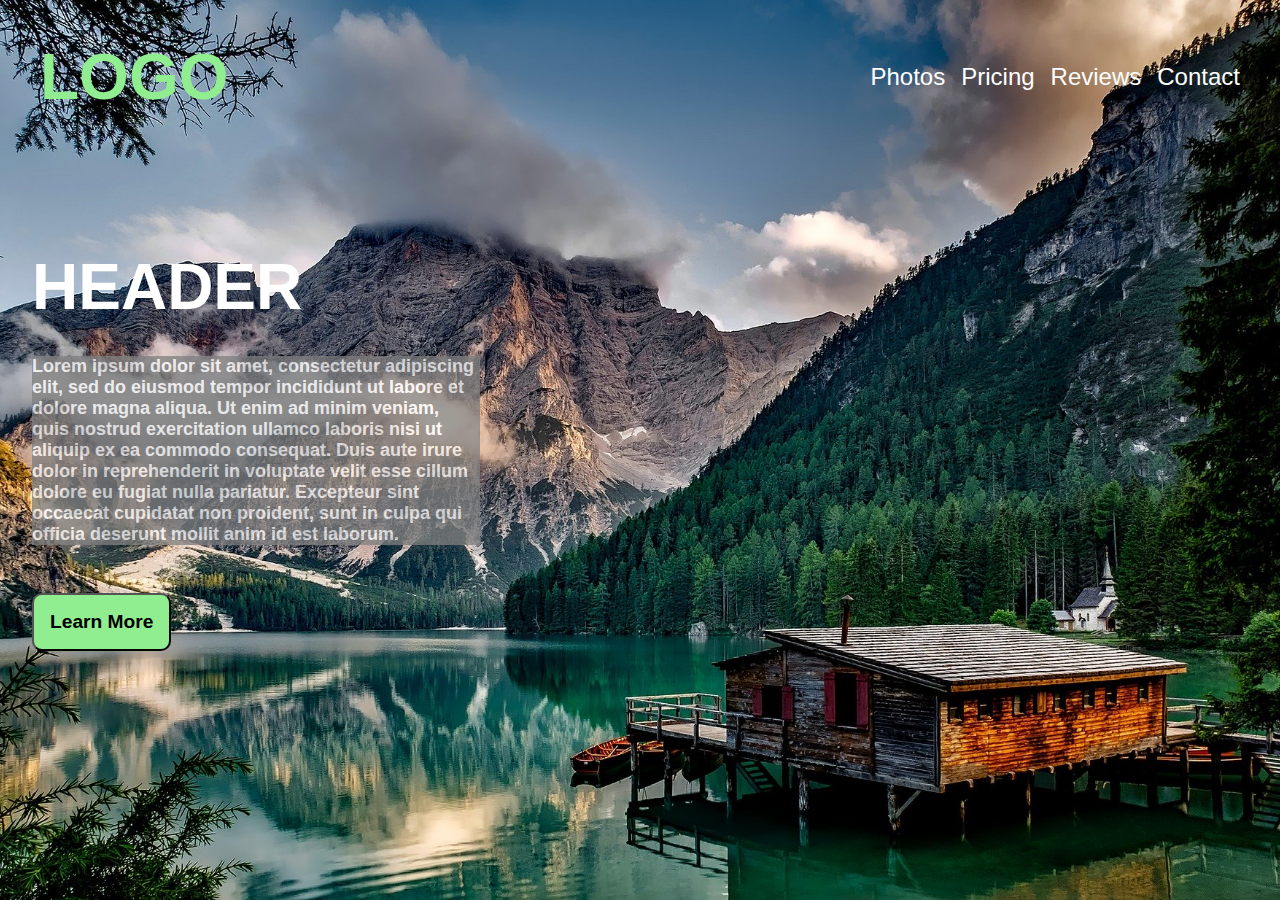
==== index.html @ 0d66a04b "first commit" ====
<!DOCTYPE html>
<html lang="en">
  <head>
    <meta charset="UTF-8" />
    <meta http-equiv="X-UA-Compatible" content="IE=edge" />
    <meta name="viewport" content="width=device-width, initial-scale=1.0" />
    <title>Mintbean Learn-a-bit Challenge 01 - Header</title>
    <link rel="stylesheet" href="styles.css" />
  </head>

  <body>
    <nav class="navbar">
      <div class="logo"><h1><a href="https://mintbean.io/meets?sort=upcoming">LOGO</a></h1></div>
      <a href="#" class="toggle-button">
        <span class="bar"></span>
        <span class="bar"></span>
        <span class="bar"></span>
      </a>
      <div class="navbar-links">
        <ul>
          <li><a href="#">Photos</a></li>
          <li><a href="#">Pricing</a></lis=>
          <li><a href="#">Reviews</a></li>
          <li><a href="#">Contact</a></li>
        </ul>
      </div>
    </nav>
    <main>
      <header class="header">HEADER</header>
      <p class="info">
        Lorem ipsum dolor sit amet, consectetur adipiscing elit, sed do eiusmod tempor incididunt ut labore et dolore magna aliqua. Ut enim ad minim veniam, quis nostrud exercitation ullamco laboris nisi ut aliquip ex ea commodo consequat. Duis aute irure dolor in reprehenderit in voluptate velit esse cillum dolore eu fugiat nulla pariatur. Excepteur sint occaecat cupidatat non proident, sunt in culpa qui officia deserunt mollit anim id est laborum.
      </p>
      <button class="button">Learn More</button>
    </main>
    <script src="app.js"></script>
  </body>
</html>
---- styles.css ----
* {
  box-sizing: border-box;
  padding: 0;
  margin: 0;
}

body {
  background-image: url(./images/mountains.jpg);
  background-position: center center;
  background-size: cover;
  background-repeat: no-repeat;
  background-attachment: fixed;
  font-family: sans-serif;
}

.navbar {
  display: flex;
  justify-content: space-between;
  align-items: center;
  color: white;
  margin-left: 2rem;
  margin-top: 2rem;
  margin-right: 2rem;
}

.logo {
  font-size: 2rem;
  margin: 0.5rem;
}

.logo a {
  color: lightgreen;
  text-decoration: none;
}

.navbar-links ul {
  margin: 0;
  padding: 0;
  display: flex;
}

.navbar-links li {
  list-style: none;
}

.navbar-links li a {
  text-decoration: none;
  font-size: 1.5rem;
  color: white;
  padding: 0.5rem;
  display: block;
}

.navbar-links li:hover {
  background-color: lightgreen;
}

.toggle-button {
  position: absolute;
  top: 0.75rem;
  right: 1rem;
  display: none;
  flex-direction: column;
  justify-content: space-between;
  width: 30px;
  height: 20px;
}

.toggle-button .bar {
  height: 3px;
  width: 100%;
  background-color: white;
  border-radius: 10px;
}

@media (max-width: 750px) {
  .toggle-button {
    display: flex;
  }
  .navbar-links {
    width: 100%;
    display: none;
  }

  .navbar {
    flex-direction: column;
    align-items: flex-start;
  }

  .navbar-links ul {
    width: 100%;
    flex-direction: column;
  }

  .navbar-links li {
    text-align: center;
  }

  .navbar-links li a {
    padding: 0.5rem 1rem;
  }

  .navbar-links.active {
    display: flex;
  }
}

.header {
  color: white;
  font-size: 4rem;
  font-weight: bold;
  margin-top: 10%;
  margin-left: 2rem;
}

.info {
  display: block;
  width: 35%;
  overflow-wrap: normal;
  margin-top: 2rem;
  margin-left: 2rem;
  font-weight: bold;
  font-size: large;
  color: white;
  background-color: gray;
  opacity: 0.75;
}

.button {
  background-color: lightgreen;
  color: black;
  padding: 1rem;
  font-size: larger;
  font-weight: bold;
  border-radius: 10px;
  margin-top: 3rem;
  margin-left: 2rem;
}

button:hover {
  background-color: green;
}

.logo a:hover {
  color: green;
}
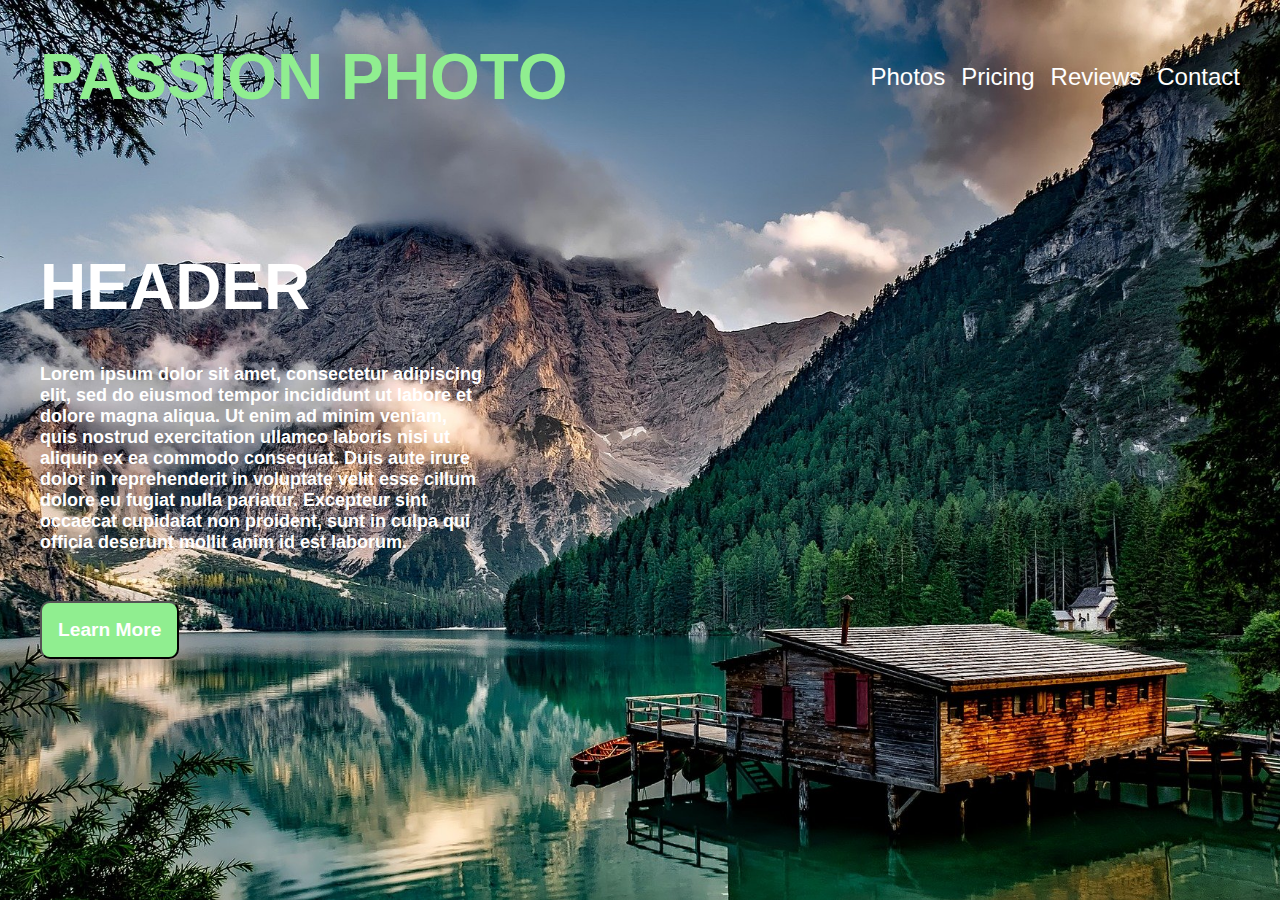
==== commit 8a42be9a: "added a photo page" ====
--- a/index.html
+++ b/index.html
@@ -4,13 +4,17 @@
     <meta charset="UTF-8" />
     <meta http-equiv="X-UA-Compatible" content="IE=edge" />
     <meta name="viewport" content="width=device-width, initial-scale=1.0" />
-    <title>Mintbean Learn-a-bit Challenge 01 - Header</title>
+    <title>Mintbean Learn-a-bit Challenge: Header</title>
     <link rel="stylesheet" href="styles.css" />
   </head>
 
-  <body>
+  <body class="indexBody">
     <nav class="navbar">
-      <div class="logo"><h1><a href="https://mintbean.io/meets?sort=upcoming">LOGO</a></h1></div>
+      <div class="logo">
+        <h1>
+          <a href="https://mintbean.io/meets?sort=upcoming">PASSION PHOTO</a>
+        </h1>
+      </div>
       <a href="#" class="toggle-button">
         <span class="bar"></span>
         <span class="bar"></span>
@@ -18,8 +22,8 @@
       </a>
       <div class="navbar-links">
         <ul>
-          <li><a href="#">Photos</a></li>
-          <li><a href="#">Pricing</a></lis=>
+          <li><a href="photos.html">Photos</a></li>
+          <li><a href="#">Pricing</a></li>
           <li><a href="#">Reviews</a></li>
           <li><a href="#">Contact</a></li>
         </ul>
@@ -28,9 +32,17 @@
     <main>
       <header class="header">HEADER</header>
       <p class="info">
-        Lorem ipsum dolor sit amet, consectetur adipiscing elit, sed do eiusmod tempor incididunt ut labore et dolore magna aliqua. Ut enim ad minim veniam, quis nostrud exercitation ullamco laboris nisi ut aliquip ex ea commodo consequat. Duis aute irure dolor in reprehenderit in voluptate velit esse cillum dolore eu fugiat nulla pariatur. Excepteur sint occaecat cupidatat non proident, sunt in culpa qui officia deserunt mollit anim id est laborum.
+        Lorem ipsum dolor sit amet, consectetur adipiscing elit, sed do eiusmod
+        tempor incididunt ut labore et dolore magna aliqua. Ut enim ad minim
+        veniam, quis nostrud exercitation ullamco laboris nisi ut aliquip ex ea
+        commodo consequat. Duis aute irure dolor in reprehenderit in voluptate
+        velit esse cillum dolore eu fugiat nulla pariatur. Excepteur sint
+        occaecat cupidatat non proident, sunt in culpa qui officia deserunt
+        mollit anim id est laborum.
       </p>
-      <button class="button">Learn More</button>
+      <button class="button">
+        <a href="https://mintbean.io/meets?sort=upcoming">Learn More</a>
+      </button>
     </main>
     <script src="app.js"></script>
   </body>
--- a/styles.css
+++ b/styles.css
@@ -4,13 +4,33 @@
   margin: 0;
 }
 
-body {
+.indexBody {
   background-image: url(./images/mountains.jpg);
   background-position: center center;
   background-size: cover;
   background-repeat: no-repeat;
   background-attachment: fixed;
   font-family: sans-serif;
+}
+
+body,
+.photoBody {
+  animation: fadeIn ease 3s;
+  animation-iteration-count: 1;
+  animation-fill-mode: forwards;
+}
+
+.photoBody {
+  background-color: rgb(161, 139, 139);
+}
+
+@keyframes fadeIn {
+  0% {
+    opacity: 0;
+  }
+  100% {
+    opacity: 1;
+  }
 }
 
 .navbar {
@@ -73,7 +93,7 @@
   border-radius: 10px;
 }
 
-@media (max-width: 750px) {
+@media (max-width: 875px) {
   .toggle-button {
     display: flex;
   }
@@ -110,20 +130,18 @@
   font-size: 4rem;
   font-weight: bold;
   margin-top: 10%;
-  margin-left: 2rem;
+  margin-left: 2.5rem;
 }
 
 .info {
   display: block;
   width: 35%;
   overflow-wrap: normal;
-  margin-top: 2rem;
-  margin-left: 2rem;
+  margin-top: 2.5rem;
+  margin-left: 2.5rem;
   font-weight: bold;
   font-size: large;
   color: white;
-  background-color: gray;
-  opacity: 0.75;
 }
 
 .button {
@@ -134,7 +152,12 @@
   font-weight: bold;
   border-radius: 10px;
   margin-top: 3rem;
-  margin-left: 2rem;
+  margin-left: 2.5rem;
+}
+
+.button a {
+  color: white;
+  text-decoration: none;
 }
 
 button:hover {
@@ -144,3 +167,31 @@
 .logo a:hover {
   color: green;
 }
+
+.photoH1 {
+  width: 100%;
+  text-align: center;
+  margin-top: 2rem;
+  margin-bottom: 1rem;
+}
+
+.container {
+  margin-top: 3rem;
+  display: flex;
+  flex-wrap: wrap;
+  justify-content: space-evenly;
+}
+
+.photos {
+  width: 400px;
+  height: 400px;
+  margin: 25px 15px;
+  border-radius: 25px;
+  transition: transform 0.7s ease-in-out;
+}
+
+.photos:hover {
+  border: solid black 3px;
+  transform: scale(1.4);
+  z-index: 999;
+}
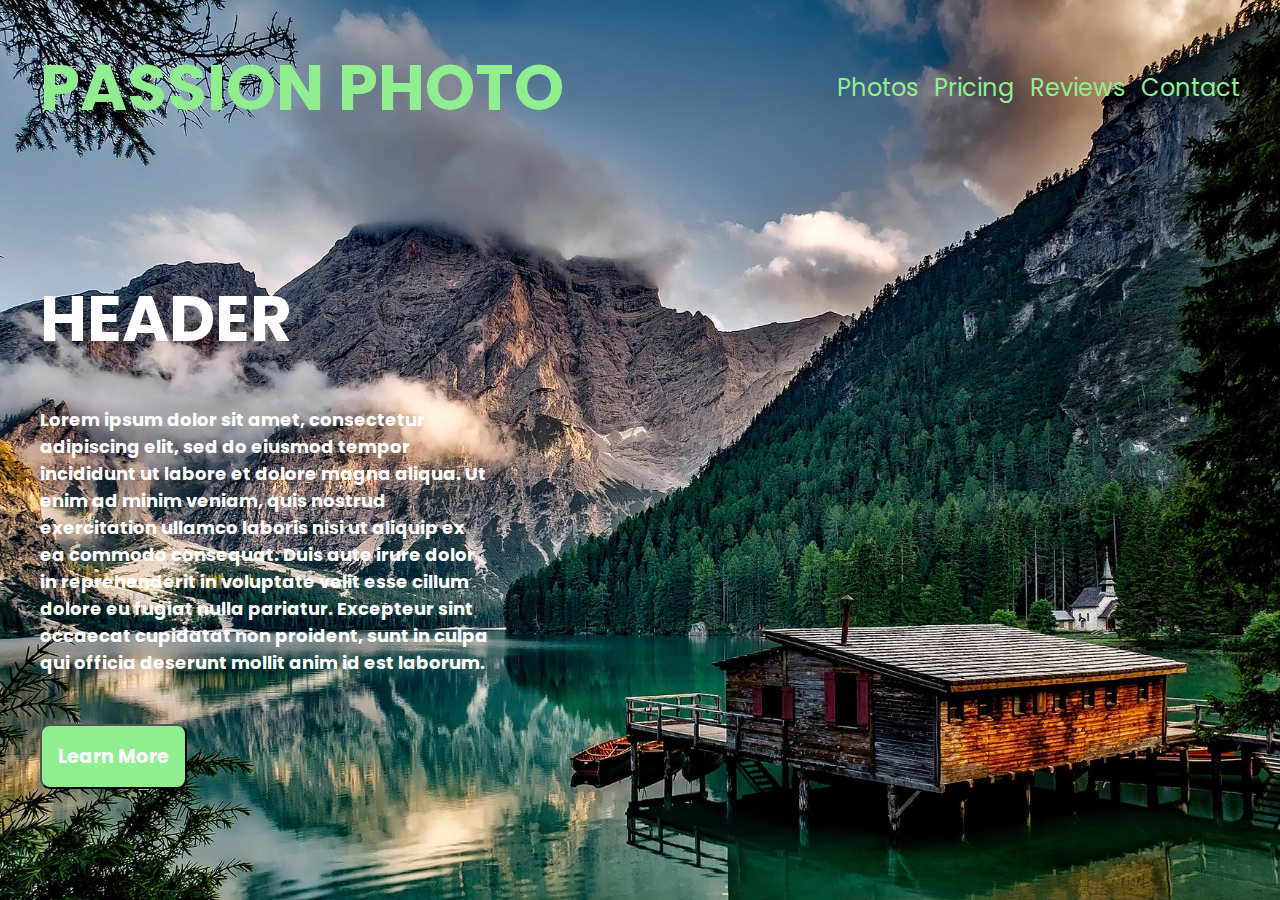
==== commit 0e0425fb: "added the reviews page" ====
--- a/index.html
+++ b/index.html
@@ -4,7 +4,13 @@
     <meta charset="UTF-8" />
     <meta http-equiv="X-UA-Compatible" content="IE=edge" />
     <meta name="viewport" content="width=device-width, initial-scale=1.0" />
-    <title>Mintbean Learn-a-bit Challenge: Header</title>
+    <title>Mintbean Learn-a-bit Challenge 01 - Header</title>
+    <link rel="preconnect" href="https://fonts.googleapis.com" />
+    <link rel="preconnect" href="https://fonts.gstatic.com" crossorigin />
+    <link
+      href="https://fonts.googleapis.com/css2?family=Poppins:wght@500&display=swap"
+      rel="stylesheet"
+    />
     <link rel="stylesheet" href="styles.css" />
   </head>
 
@@ -23,9 +29,9 @@
       <div class="navbar-links">
         <ul>
           <li><a href="photos.html">Photos</a></li>
-          <li><a href="#">Pricing</a></li>
-          <li><a href="#">Reviews</a></li>
-          <li><a href="#">Contact</a></li>
+          <li><a href="pricing.html">Pricing</a></li>
+          <li><a href="reviews.html">Reviews</a></li>
+          <li><a href="contact.html">Contact</a></li>
         </ul>
       </div>
     </nav>
--- a/styles.css
+++ b/styles.css
@@ -2,6 +2,7 @@
   box-sizing: border-box;
   padding: 0;
   margin: 0;
+  font-family: "Poppins", sans-serif;
 }
 
 .indexBody {
@@ -10,18 +11,24 @@
   background-size: cover;
   background-repeat: no-repeat;
   background-attachment: fixed;
-  font-family: sans-serif;
 }
 
 body,
-.photoBody {
+.photoBody,
+.reviewBody {
   animation: fadeIn ease 3s;
   animation-iteration-count: 1;
   animation-fill-mode: forwards;
 }
 
-.photoBody {
-  background-color: rgb(161, 139, 139);
+.photoBody,
+.pricingBody,
+.reviewBody {
+  background-image: url(./images/blueBackground.jpg);
+  background-position: center center;
+  background-size: cover;
+  background-repeat: no-repeat;
+  background-attachment: fixed;
 }
 
 @keyframes fadeIn {
@@ -66,13 +73,13 @@
 .navbar-links li a {
   text-decoration: none;
   font-size: 1.5rem;
-  color: white;
+  color: lightgreen;
   padding: 0.5rem;
   display: block;
 }
 
-.navbar-links li:hover {
-  background-color: lightgreen;
+.navbar-links li a:hover {
+  color: green;
 }
 
 .toggle-button {
@@ -89,11 +96,11 @@
 .toggle-button .bar {
   height: 3px;
   width: 100%;
-  background-color: white;
+  background-color: lightgreen;
   border-radius: 10px;
 }
 
-@media (max-width: 875px) {
+@media (max-width: 900px) {
   .toggle-button {
     display: flex;
   }
@@ -122,6 +129,16 @@
 
   .navbar-links.active {
     display: flex;
+  }
+
+  .pricingContainer {
+    display: flex;
+    flex-direction: column;
+    align-items: center;
+  }
+
+  .pricing {
+    margin-top: 1rem;
   }
 }
 
@@ -160,7 +177,7 @@
   text-decoration: none;
 }
 
-button:hover {
+.button:hover {
   background-color: green;
 }
 
@@ -168,11 +185,14 @@
   color: green;
 }
 
-.photoH1 {
+.photoH1,
+.pricingH1,
+.reviewsH1 {
+  font-size: 60px !important;
   width: 100%;
   text-align: center;
   margin-top: 2rem;
-  margin-bottom: 1rem;
+  margin-bottom: 3rem;
 }
 
 .container {
@@ -183,15 +203,127 @@
 }
 
 .photos {
-  width: 400px;
-  height: 400px;
-  margin: 25px 15px;
-  border-radius: 25px;
+  width: 600px;
+  height: 450px;
+  margin-bottom: 2rem;
+  border-radius: 15px;
   transition: transform 0.7s ease-in-out;
 }
 
 .photos:hover {
-  border: solid black 3px;
-  transform: scale(1.4);
+  border: solid lightgreen 3px;
+  transform: scale(1.2);
   z-index: 999;
 }
+
+.pricingContainer {
+  margin-left: 15vw;
+  width: 70vw;
+  display: flex;
+  justify-content: space-around;
+  flex-wrap: wrap;
+  align-items: center;
+}
+
+#dollarSign {
+  color: lightgreen;
+}
+
+.checked,
+.fa-star-half-o {
+  color: lightgreen;
+}
+
+#order {
+  width: 430px !important;
+  height: 620px !important;
+  border: solid lightgreen 3px;
+}
+
+.pricing {
+  display: flex;
+  flex-direction: column;
+  flex-wrap: wrap;
+  width: 350px;
+  height: 520px;
+  background-color: lightslategrey;
+  border-radius: 15px;
+  text-align: center;
+  justify-content: center;
+}
+
+.pricing:hover {
+  transform: scale(1.2);
+}
+
+#priceLine1 {
+  font-size: 40px;
+  font-weight: bolder;
+}
+
+#priceLine2 {
+  font-size: 65px;
+  font-weight: bolder;
+}
+
+#priceLine3 {
+  font-size: 25px;
+}
+
+#orderNowButton {
+  background-color: lightgreen;
+  font-weight: bolder;
+  font-size: larger;
+  width: fit-content;
+  margin-top: 1rem;
+  padding-left: 25px;
+  padding-right: 25px;
+  padding-top: 5px;
+  padding-bottom: 5px;
+  border-radius: 10px;
+}
+
+#reviewsSection {
+  display: flex;
+  flex-wrap: wrap;
+  flex-direction: row;
+  justify-content: center;
+}
+
+.reviews {
+  background-color: lightslategrey;
+  width: 600px;
+  height: fit-content;
+  padding: 20px;
+  margin: 50px;
+  border-radius: 15px;
+}
+
+.reviews:hover {
+  transform: scale(1.2);
+  border: solid lightgreen 2px;
+}
+
+#reviewerIcon1 {
+  content: url("https://img.icons8.com/doodle/48/000000/walter-white.png");
+  float: left;
+  margin-right: 15px;
+}
+
+#reviewerIcon2 {
+  content: url("https://img.icons8.com/doodle/48/000000/homer-simpson.png");
+  float: left;
+  margin-right: 15px;
+}
+
+#reviewerIcon3 {
+  content: url("https://img.icons8.com/doodle/48/000000/iron-man.png");
+  float: left;
+  margin-right: 15px;
+}
+
+#reviewerIcon4 {
+  content: url("https://img.icons8.com/doodle/48/000000/scream.png");
+  float: left;
+  margin-right: 15px;
+}
